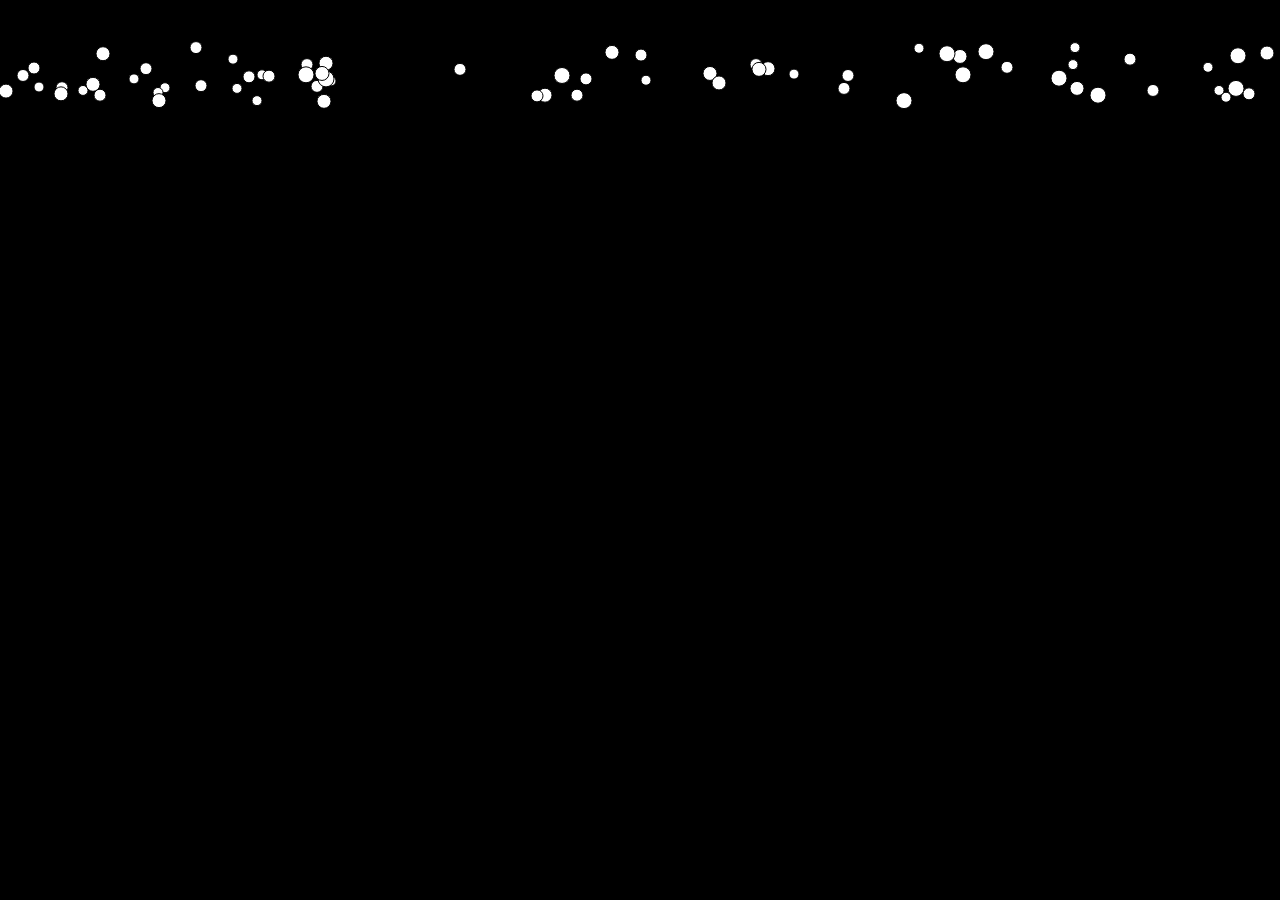
==== index.html @ 9de83272 "Основа основ" ====
<!DOCTYPE html>
<html lang="en">
<head>
    <script src='index.js' defer></script>
    <link rel="stylesheet" href="style.css">
    <meta charset="UTF-8">
    <meta http-equiv="X-UA-Compatible" content="IE=edge">
    <meta name="viewport" content="width=device-width, initial-scale=1.0">
    <title>Document</title>
</head>
<body>
        <canvas id='canvas'>Enable JavaScript to run app!</canvas>
</body>
</html>
---- style.css ----
*{
    padding: 0px;
    margin: 0px;
}
html, body{
    width: 100%;
    height: 100%;
}

#canvas{
    display: block;
}
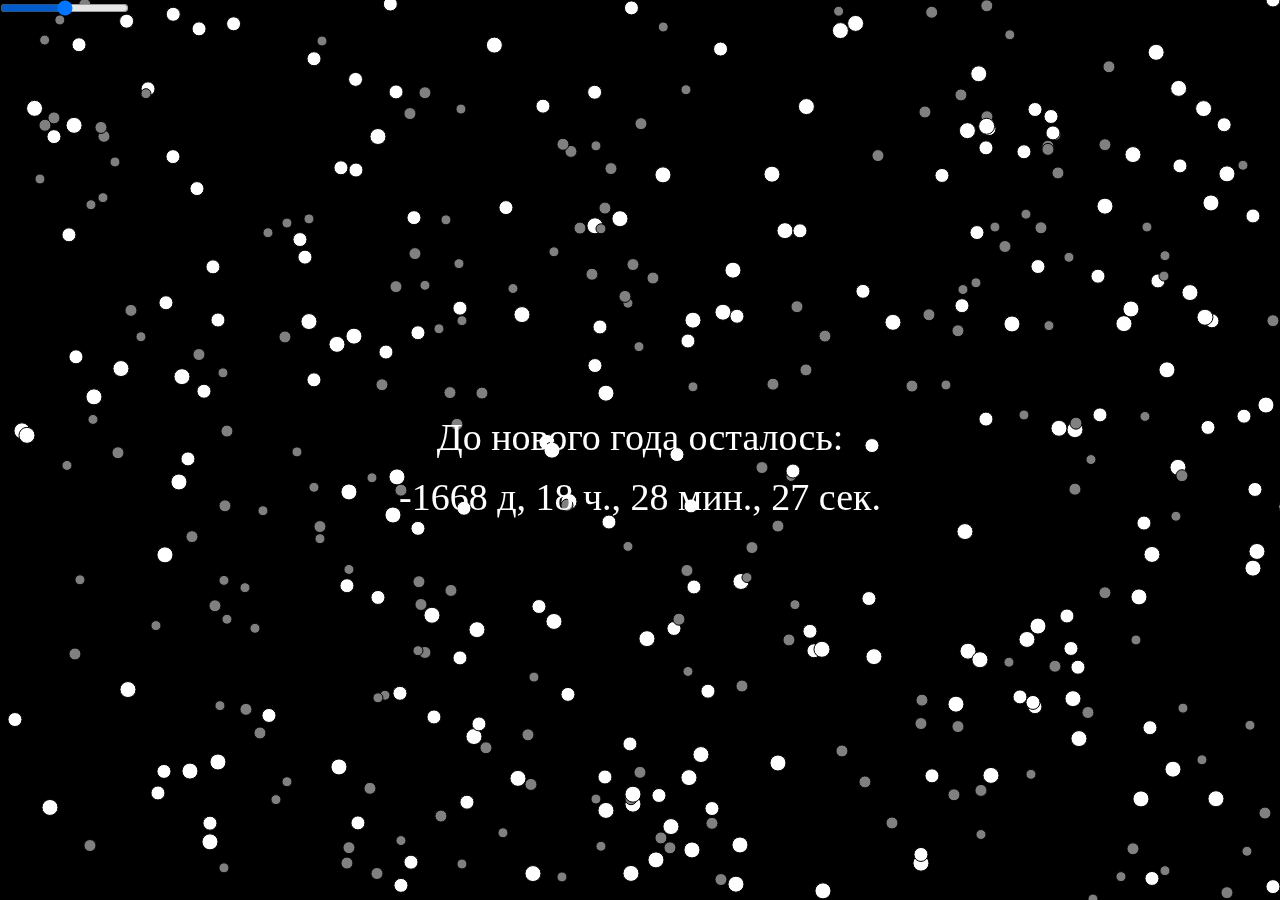
==== commit 9275e69f: "<3" ====
--- a/index.html
+++ b/index.html
@@ -9,6 +9,7 @@
     <title>Document</title>
 </head>
 <body>
+    <input type='range' id='snowFlakesCountPicker' min='50' max='1500'/>
         <canvas id='canvas'>Enable JavaScript to run app!</canvas>
 </body>
 </html>--- a/style.css
+++ b/style.css
@@ -9,4 +9,8 @@
 
 #canvas{
     display: block;
+}
+
+#snowFlakesCountPicker{
+    position: absolute;
 }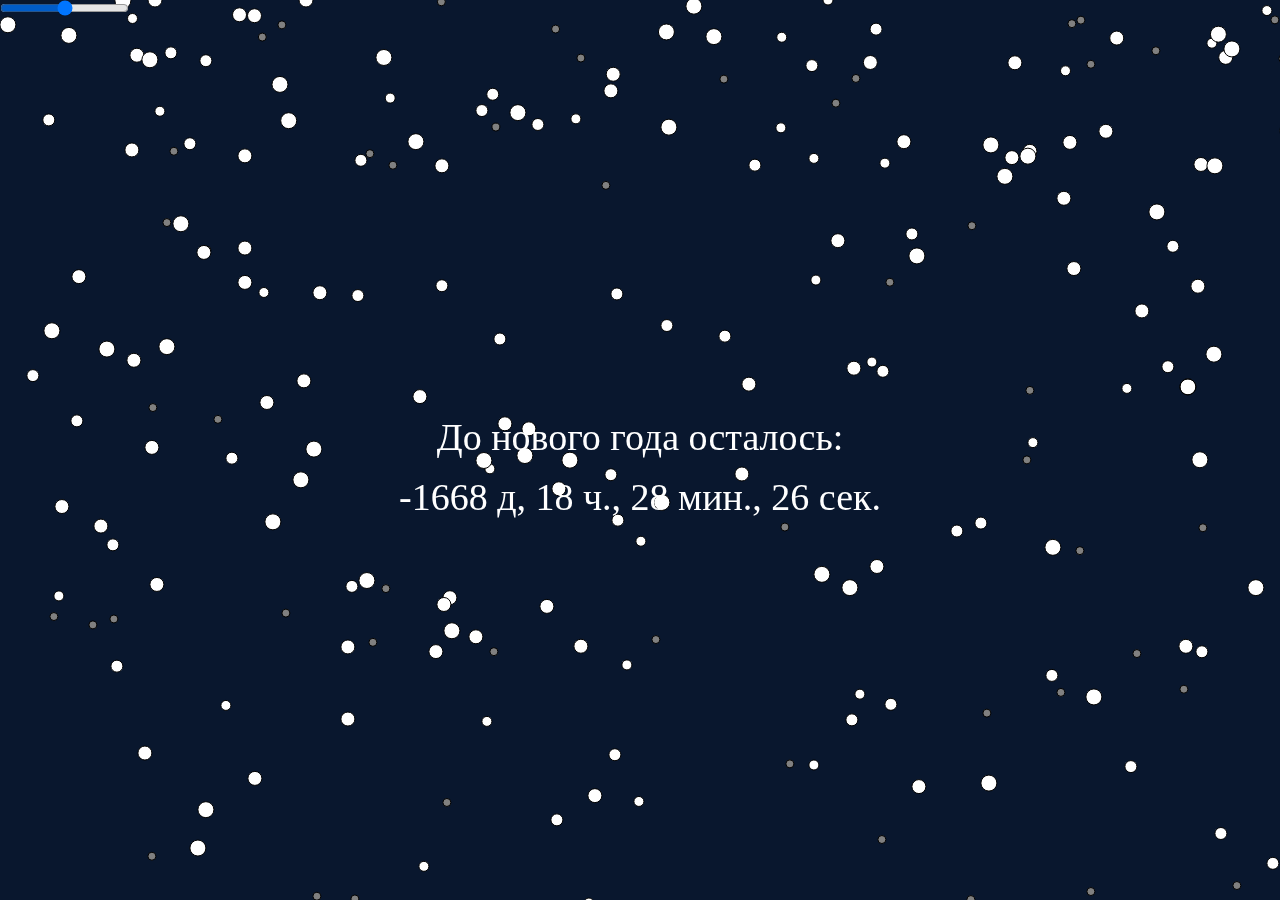
==== commit d4b13bc3: "yes" ====
--- a/index.html
+++ b/index.html
@@ -9,7 +9,7 @@
     <title>Document</title>
 </head>
 <body>
-    <input type='range' id='snowFlakesCountPicker' min='50' max='1500'/>
+    <input type='range' id='snowFlakesCountPicker' min='150' max='1500'/>
         <canvas id='canvas'>Enable JavaScript to run app!</canvas>
 </body>
 </html>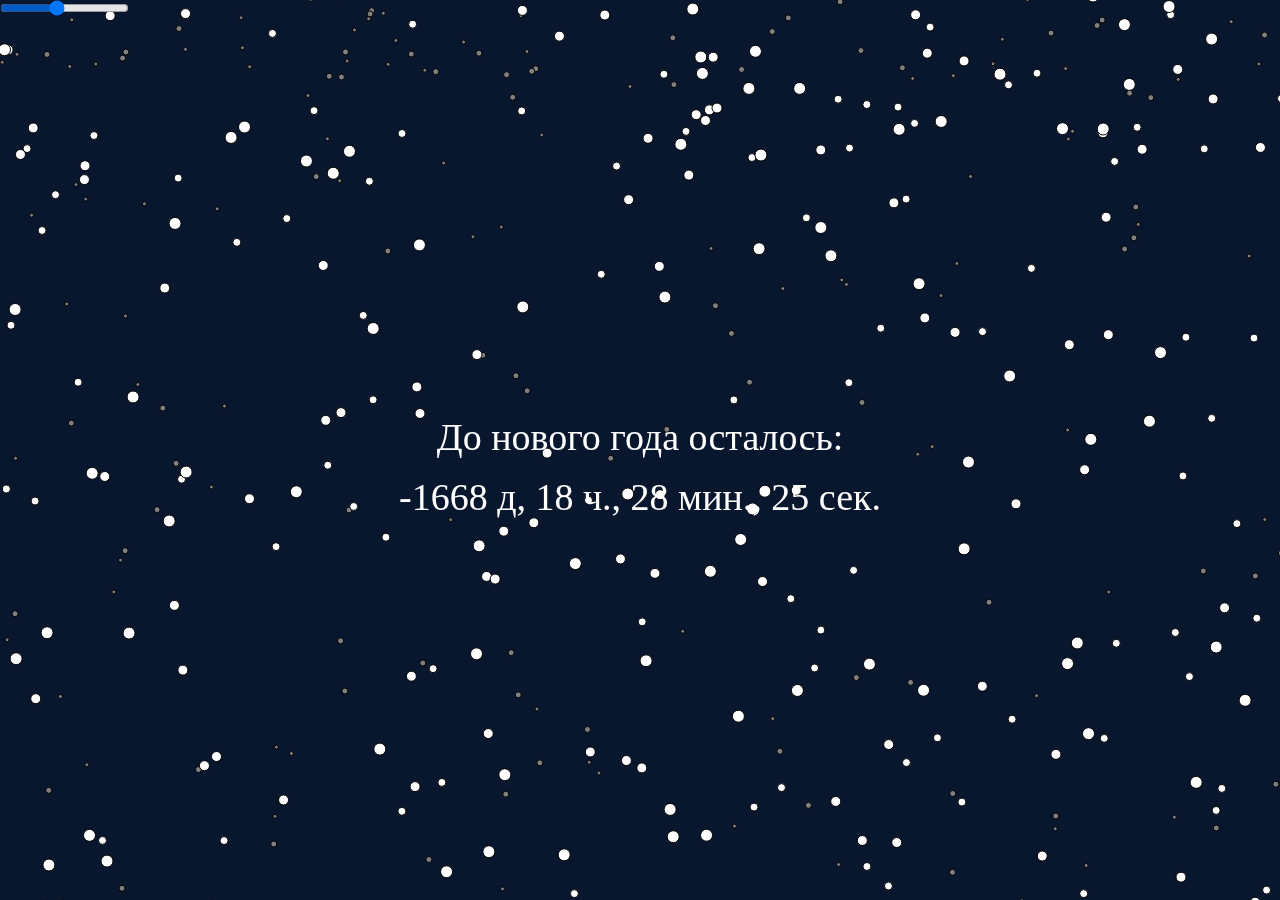
==== commit 2c01d548: "im fine," ====
--- a/index.html
+++ b/index.html
@@ -9,7 +9,7 @@
     <title>Document</title>
 </head>
 <body>
-    <input type='range' id='snowFlakesCountPicker' min='150' max='1500'/>
+    <input type='range' id='snowFlakesCountPicker' min='800' max='2400' value='1500'/>
         <canvas id='canvas'>Enable JavaScript to run app!</canvas>
 </body>
 </html>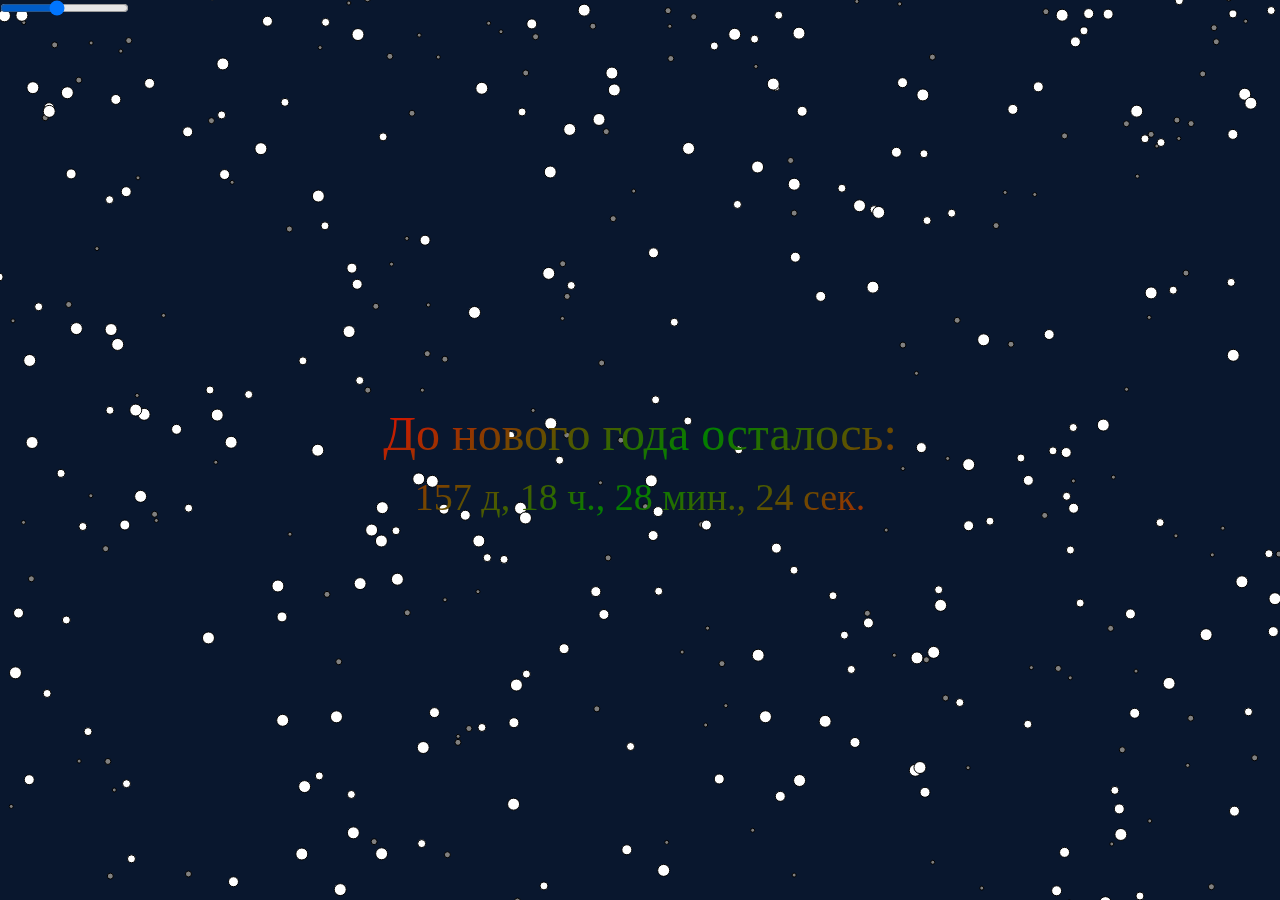
==== commit a9825d00: "213" ====
--- a/index.html
+++ b/index.html
@@ -1,7 +1,7 @@
 <!DOCTYPE html>
-<html lang="en">
+<html lang="ru">
 <head>
-    <script src='index.js' defer></script>
+    <script src='index.js?ver=1.1' defer></script>
     <link rel="stylesheet" href="style.css">
     <meta charset="UTF-8">
     <meta http-equiv="X-UA-Compatible" content="IE=edge">
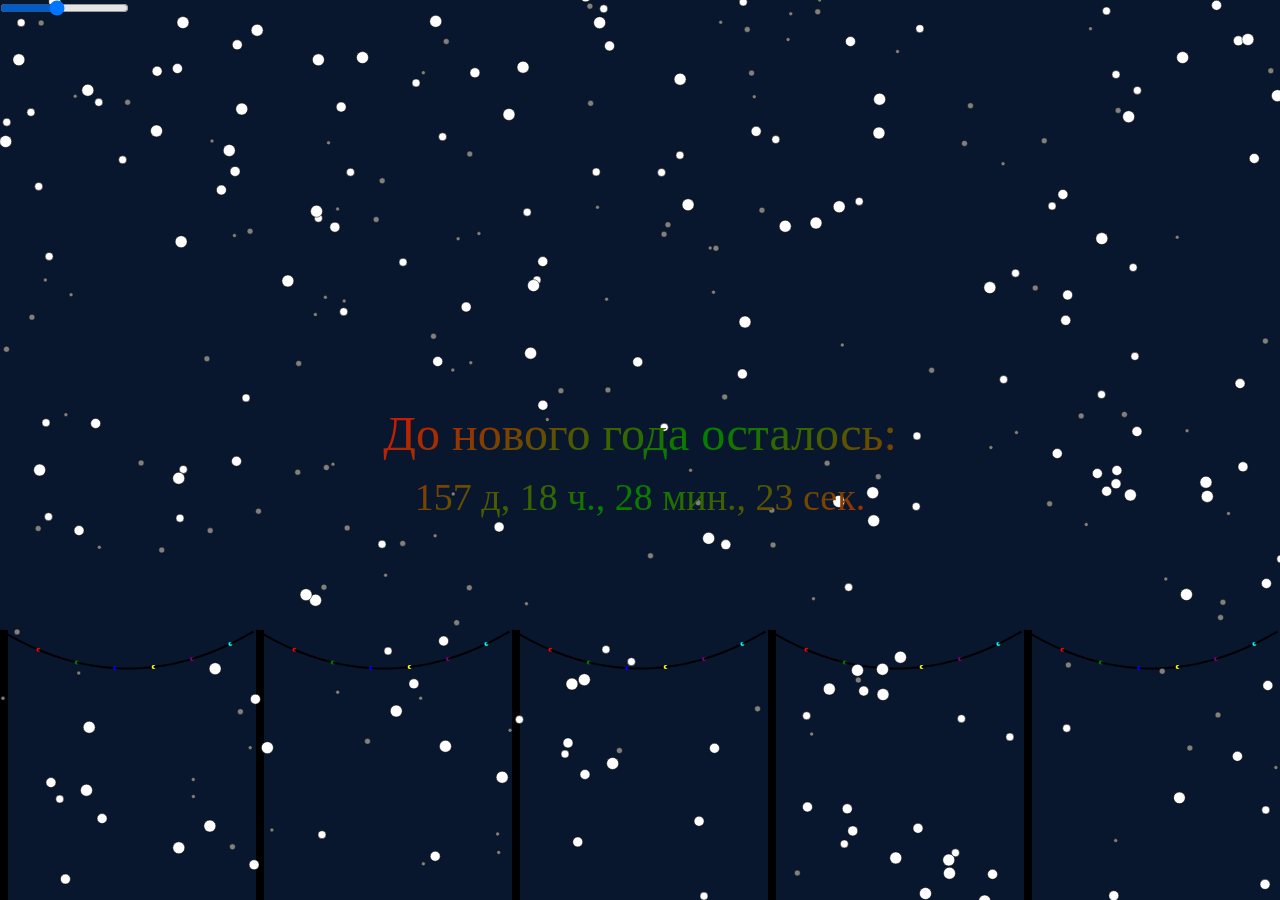
==== commit c560e6a1: "Updated app" ====
--- a/index.html
+++ b/index.html
@@ -1,7 +1,7 @@
 <!DOCTYPE html>
-<html lang="ru">
+<html lang="en">
 <head>
-    <script src='index.js?ver=1.1' defer></script>
+    <script src='index.js?ver=2.0' defer></script>
     <link rel="stylesheet" href="style.css">
     <meta charset="UTF-8">
     <meta http-equiv="X-UA-Compatible" content="IE=edge">
